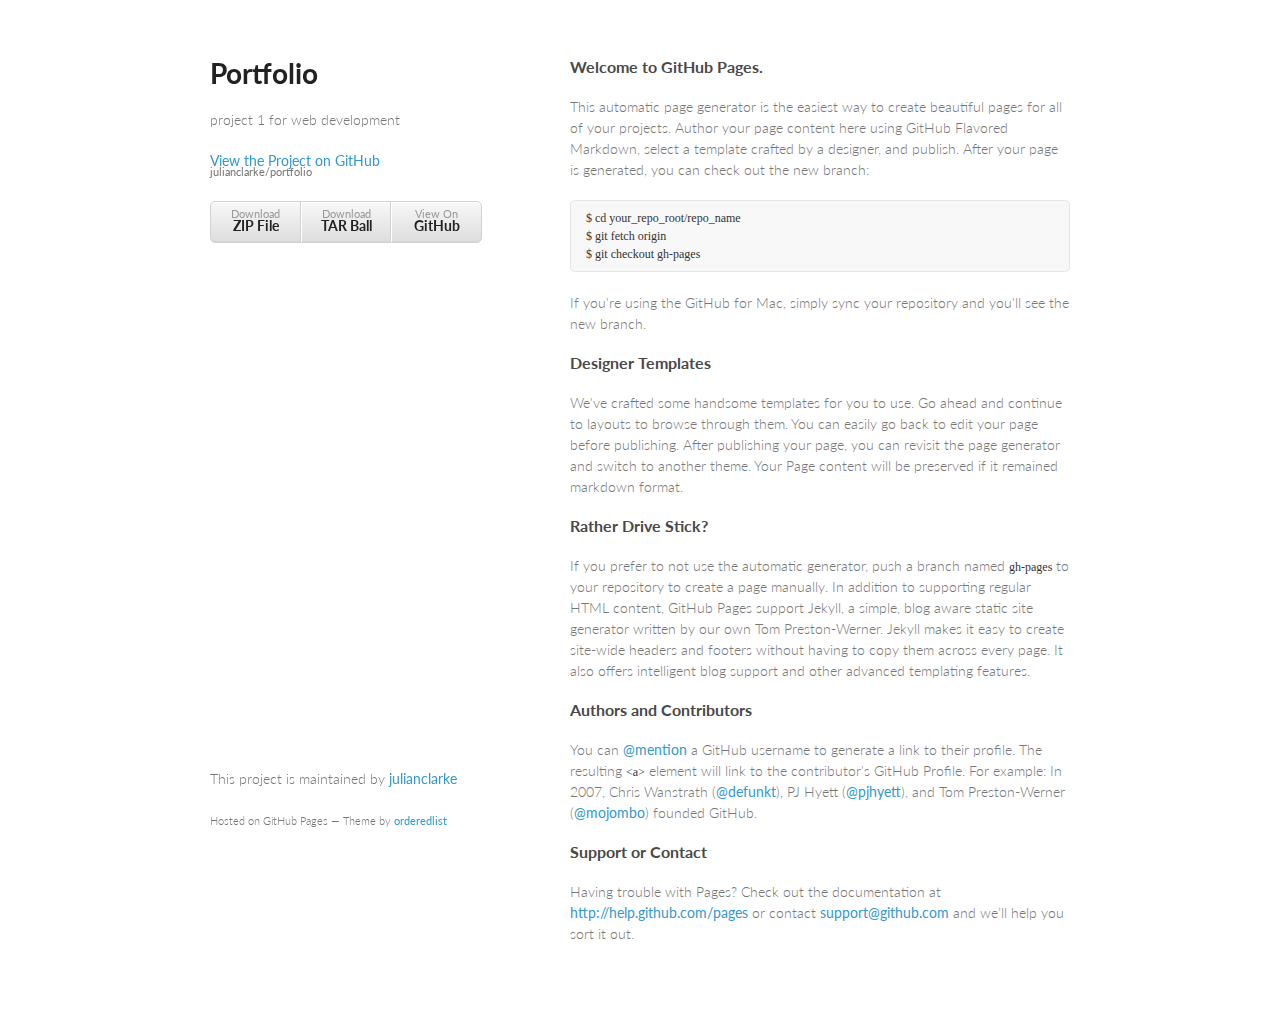
==== index.html @ d80bdd3e "Create gh-pages branch via GitHub" ====
<!doctype html>
<html>
  <head>
    <meta charset="utf-8">
    <meta http-equiv="X-UA-Compatible" content="chrome=1">
    <title>Portfolio by julianclarke</title>

    <link rel="stylesheet" href="stylesheets/styles.css">
    <link rel="stylesheet" href="stylesheets/pygment_trac.css">
    <meta name="viewport" content="width=device-width, initial-scale=1, user-scalable=no">
    <!--[if lt IE 9]>
    <script src="//html5shiv.googlecode.com/svn/trunk/html5.js"></script>
    <![endif]-->
  </head>
  <body>
    <div class="wrapper">
      <header>
        <h1>Portfolio</h1>
        <p>project 1 for web development</p>

        <p class="view"><a href="https://github.com/julianclarke/portfolio">View the Project on GitHub <small>julianclarke/portfolio</small></a></p>


        <ul>
          <li><a href="https://github.com/julianclarke/portfolio/zipball/master">Download <strong>ZIP File</strong></a></li>
          <li><a href="https://github.com/julianclarke/portfolio/tarball/master">Download <strong>TAR Ball</strong></a></li>
          <li><a href="https://github.com/julianclarke/portfolio">View On <strong>GitHub</strong></a></li>
        </ul>
      </header>
      <section>
        <h3>
<a name="welcome-to-github-pages" class="anchor" href="#welcome-to-github-pages"><span class="octicon octicon-link"></span></a>Welcome to GitHub Pages.</h3>

<p>This automatic page generator is the easiest way to create beautiful pages for all of your projects. Author your page content here using GitHub Flavored Markdown, select a template crafted by a designer, and publish. After your page is generated, you can check out the new branch:</p>

<pre><code>$ cd your_repo_root/repo_name
$ git fetch origin
$ git checkout gh-pages
</code></pre>

<p>If you're using the GitHub for Mac, simply sync your repository and you'll see the new branch.</p>

<h3>
<a name="designer-templates" class="anchor" href="#designer-templates"><span class="octicon octicon-link"></span></a>Designer Templates</h3>

<p>We've crafted some handsome templates for you to use. Go ahead and continue to layouts to browse through them. You can easily go back to edit your page before publishing. After publishing your page, you can revisit the page generator and switch to another theme. Your Page content will be preserved if it remained markdown format.</p>

<h3>
<a name="rather-drive-stick" class="anchor" href="#rather-drive-stick"><span class="octicon octicon-link"></span></a>Rather Drive Stick?</h3>

<p>If you prefer to not use the automatic generator, push a branch named <code>gh-pages</code> to your repository to create a page manually. In addition to supporting regular HTML content, GitHub Pages support Jekyll, a simple, blog aware static site generator written by our own Tom Preston-Werner. Jekyll makes it easy to create site-wide headers and footers without having to copy them across every page. It also offers intelligent blog support and other advanced templating features.</p>

<h3>
<a name="authors-and-contributors" class="anchor" href="#authors-and-contributors"><span class="octicon octicon-link"></span></a>Authors and Contributors</h3>

<p>You can <a href="https://github.com/blog/821" class="user-mention">@mention</a> a GitHub username to generate a link to their profile. The resulting <code>&lt;a&gt;</code> element will link to the contributor's GitHub Profile. For example: In 2007, Chris Wanstrath (<a href="https://github.com/defunkt" class="user-mention">@defunkt</a>), PJ Hyett (<a href="https://github.com/pjhyett" class="user-mention">@pjhyett</a>), and Tom Preston-Werner (<a href="https://github.com/mojombo" class="user-mention">@mojombo</a>) founded GitHub.</p>

<h3>
<a name="support-or-contact" class="anchor" href="#support-or-contact"><span class="octicon octicon-link"></span></a>Support or Contact</h3>

<p>Having trouble with Pages? Check out the documentation at <a href="http://help.github.com/pages">http://help.github.com/pages</a> or contact <a href="mailto:support@github.com">support@github.com</a> and we’ll help you sort it out.</p>
      </section>
      <footer>
        <p>This project is maintained by <a href="https://github.com/julianclarke">julianclarke</a></p>
        <p><small>Hosted on GitHub Pages &mdash; Theme by <a href="https://github.com/orderedlist">orderedlist</a></small></p>
      </footer>
    </div>
    <script src="javascripts/scale.fix.js"></script>
    
  </body>
</html>
---- stylesheets/styles.css ----
@import url(https://fonts.googleapis.com/css?family=Lato:300italic,700italic,300,700);

body {
  padding:50px;
  font:14px/1.5 Lato, "Helvetica Neue", Helvetica, Arial, sans-serif;
  color:#777;
  font-weight:300;
}

h1, h2, h3, h4, h5, h6 {
  color:#222;
  margin:0 0 20px;
}

p, ul, ol, table, pre, dl {
  margin:0 0 20px;
}

h1, h2, h3 {
  line-height:1.1;
}

h1 {
  font-size:28px;
}

h2 {
  color:#393939;
}

h3, h4, h5, h6 {
  color:#494949;
}

a {
  color:#39c;
  font-weight:400;
  text-decoration:none;
}

a small {
  font-size:11px;
  color:#777;
  margin-top:-0.6em;
  display:block;
}

.wrapper {
  width:860px;
  margin:0 auto;
}

blockquote {
  border-left:1px solid #e5e5e5;
  margin:0;
  padding:0 0 0 20px;
  font-style:italic;
}

code, pre {
  font-family:Monaco, Bitstream Vera Sans Mono, Lucida Console, Terminal;
  color:#333;
  font-size:12px;
}

pre {
  padding:8px 15px;
  background: #f8f8f8;  
  border-radius:5px;
  border:1px solid #e5e5e5;
  overflow-x: auto;
}

table {
  width:100%;
  border-collapse:collapse;
}

th, td {
  text-align:left;
  padding:5px 10px;
  border-bottom:1px solid #e5e5e5;
}

dt {
  color:#444;
  font-weight:700;
}

th {
  color:#444;
}

img {
  max-width:100%;
}

header {
  width:270px;
  float:left;
  position:fixed;
}

header ul {
  list-style:none;
  height:40px;
  
  padding:0;
  
  background: #eee;
  background: -moz-linear-gradient(top, #f8f8f8 0%, #dddddd 100%);
  background: -webkit-gradient(linear, left top, left bottom, color-stop(0%,#f8f8f8), color-stop(100%,#dddddd));
  background: -webkit-linear-gradient(top, #f8f8f8 0%,#dddddd 100%);
  background: -o-linear-gradient(top, #f8f8f8 0%,#dddddd 100%);
  background: -ms-linear-gradient(top, #f8f8f8 0%,#dddddd 100%);
  background: linear-gradient(top, #f8f8f8 0%,#dddddd 100%);
  
  border-radius:5px;
  border:1px solid #d2d2d2;
  box-shadow:inset #fff 0 1px 0, inset rgba(0,0,0,0.03) 0 -1px 0;
  width:270px;
}

header li {
  width:89px;
  float:left;
  border-right:1px solid #d2d2d2;
  height:40px;
}

header ul a {
  line-height:1;
  font-size:11px;
  color:#999;
  display:block;
  text-align:center;
  padding-top:6px;
  height:40px;
}

strong {
  color:#222;
  font-weight:700;
}

header ul li + li {
  width:88px;
  border-left:1px solid #fff;
}

header ul li + li + li {
  border-right:none;
  width:89px;
}

header ul a strong {
  font-size:14px;
  display:block;
  color:#222;
}

section {
  width:500px;
  float:right;
  padding-bottom:50px;
}

small {
  font-size:11px;
}

hr {
  border:0;
  background:#e5e5e5;
  height:1px;
  margin:0 0 20px;
}

footer {
  width:270px;
  float:left;
  position:fixed;
  bottom:50px;
}

@media print, screen and (max-width: 960px) {
  
  div.wrapper {
    width:auto;
    margin:0;
  }
  
  header, section, footer {
    float:none;
    position:static;
    width:auto;
  }
  
  header {
    padding-right:320px;
  }
  
  section {
    border:1px solid #e5e5e5;
    border-width:1px 0;
    padding:20px 0;
    margin:0 0 20px;
  }
  
  header a small {
    display:inline;
  }
  
  header ul {
    position:absolute;
    right:50px;
    top:52px;
  }
}

@media print, screen and (max-width: 720px) {
  body {
    word-wrap:break-word;
  }
  
  header {
    padding:0;
  }
  
  header ul, header p.view {
    position:static;
  }
  
  pre, code {
    word-wrap:normal;
  }
}

@media print, screen and (max-width: 480px) {
  body {
    padding:15px;
  }
  
  header ul {
    display:none;
  }
}

@media print {
  body {
    padding:0.4in;
    font-size:12pt;
    color:#444;
  }
}
---- stylesheets/pygment_trac.css ----
.highlight  { background: #ffffff; }
.highlight .c { color: #999988; font-style: italic } /* Comment */
.highlight .err { color: #a61717; background-color: #e3d2d2 } /* Error */
.highlight .k { font-weight: bold } /* Keyword */
.highlight .o { font-weight: bold } /* Operator */
.highlight .cm { color: #999988; font-style: italic } /* Comment.Multiline */
.highlight .cp { color: #999999; font-weight: bold } /* Comment.Preproc */
.highlight .c1 { color: #999988; font-style: italic } /* Comment.Single */
.highlight .cs { color: #999999; font-weight: bold; font-style: italic } /* Comment.Special */
.highlight .gd { color: #000000; background-color: #ffdddd } /* Generic.Deleted */
.highlight .gd .x { color: #000000; background-color: #ffaaaa } /* Generic.Deleted.Specific */
.highlight .ge { font-style: italic } /* Generic.Emph */
.highlight .gr { color: #aa0000 } /* Generic.Error */
.highlight .gh { color: #999999 } /* Generic.Heading */
.highlight .gi { color: #000000; background-color: #ddffdd } /* Generic.Inserted */
.highlight .gi .x { color: #000000; background-color: #aaffaa } /* Generic.Inserted.Specific */
.highlight .go { color: #888888 } /* Generic.Output */
.highlight .gp { color: #555555 } /* Generic.Prompt */
.highlight .gs { font-weight: bold } /* Generic.Strong */
.highlight .gu { color: #800080; font-weight: bold; } /* Generic.Subheading */
.highlight .gt { color: #aa0000 } /* Generic.Traceback */
.highlight .kc { font-weight: bold } /* Keyword.Constant */
.highlight .kd { font-weight: bold } /* Keyword.Declaration */
.highlight .kn { font-weight: bold } /* Keyword.Namespace */
.highlight .kp { font-weight: bold } /* Keyword.Pseudo */
.highlight .kr { font-weight: bold } /* Keyword.Reserved */
.highlight .kt { color: #445588; font-weight: bold } /* Keyword.Type */
.highlight .m { color: #009999 } /* Literal.Number */
.highlight .s { color: #d14 } /* Literal.String */
.highlight .na { color: #008080 } /* Name.Attribute */
.highlight .nb { color: #0086B3 } /* Name.Builtin */
.highlight .nc { color: #445588; font-weight: bold } /* Name.Class */
.highlight .no { color: #008080 } /* Name.Constant */
.highlight .ni { color: #800080 } /* Name.Entity */
.highlight .ne { color: #990000; font-weight: bold } /* Name.Exception */
.highlight .nf { color: #990000; font-weight: bold } /* Name.Function */
.highlight .nn { color: #555555 } /* Name.Namespace */
.highlight .nt { color: #000080 } /* Name.Tag */
.highlight .nv { color: #008080 } /* Name.Variable */
.highlight .ow { font-weight: bold } /* Operator.Word */
.highlight .w { color: #bbbbbb } /* Text.Whitespace */
.highlight .mf { color: #009999 } /* Literal.Number.Float */
.highlight .mh { color: #009999 } /* Literal.Number.Hex */
.highlight .mi { color: #009999 } /* Literal.Number.Integer */
.highlight .mo { color: #009999 } /* Literal.Number.Oct */
.highlight .sb { color: #d14 } /* Literal.String.Backtick */
.highlight .sc { color: #d14 } /* Literal.String.Char */
.highlight .sd { color: #d14 } /* Literal.String.Doc */
.highlight .s2 { color: #d14 } /* Literal.String.Double */
.highlight .se { color: #d14 } /* Literal.String.Escape */
.highlight .sh { color: #d14 } /* Literal.String.Heredoc */
.highlight .si { color: #d14 } /* Literal.String.Interpol */
.highlight .sx { color: #d14 } /* Literal.String.Other */
.highlight .sr { color: #009926 } /* Literal.String.Regex */
.highlight .s1 { color: #d14 } /* Literal.String.Single */
.highlight .ss { color: #990073 } /* Literal.String.Symbol */
.highlight .bp { color: #999999 } /* Name.Builtin.Pseudo */
.highlight .vc { color: #008080 } /* Name.Variable.Class */
.highlight .vg { color: #008080 } /* Name.Variable.Global */
.highlight .vi { color: #008080 } /* Name.Variable.Instance */
.highlight .il { color: #009999 } /* Literal.Number.Integer.Long */

.type-csharp .highlight .k { color: #0000FF }
.type-csharp .highlight .kt { color: #0000FF }
.type-csharp .highlight .nf { color: #000000; font-weight: normal }
.type-csharp .highlight .nc { color: #2B91AF }
.type-csharp .highlight .nn { color: #000000 }
.type-csharp .highlight .s { color: #A31515 }
.type-csharp .highlight .sc { color: #A31515 }
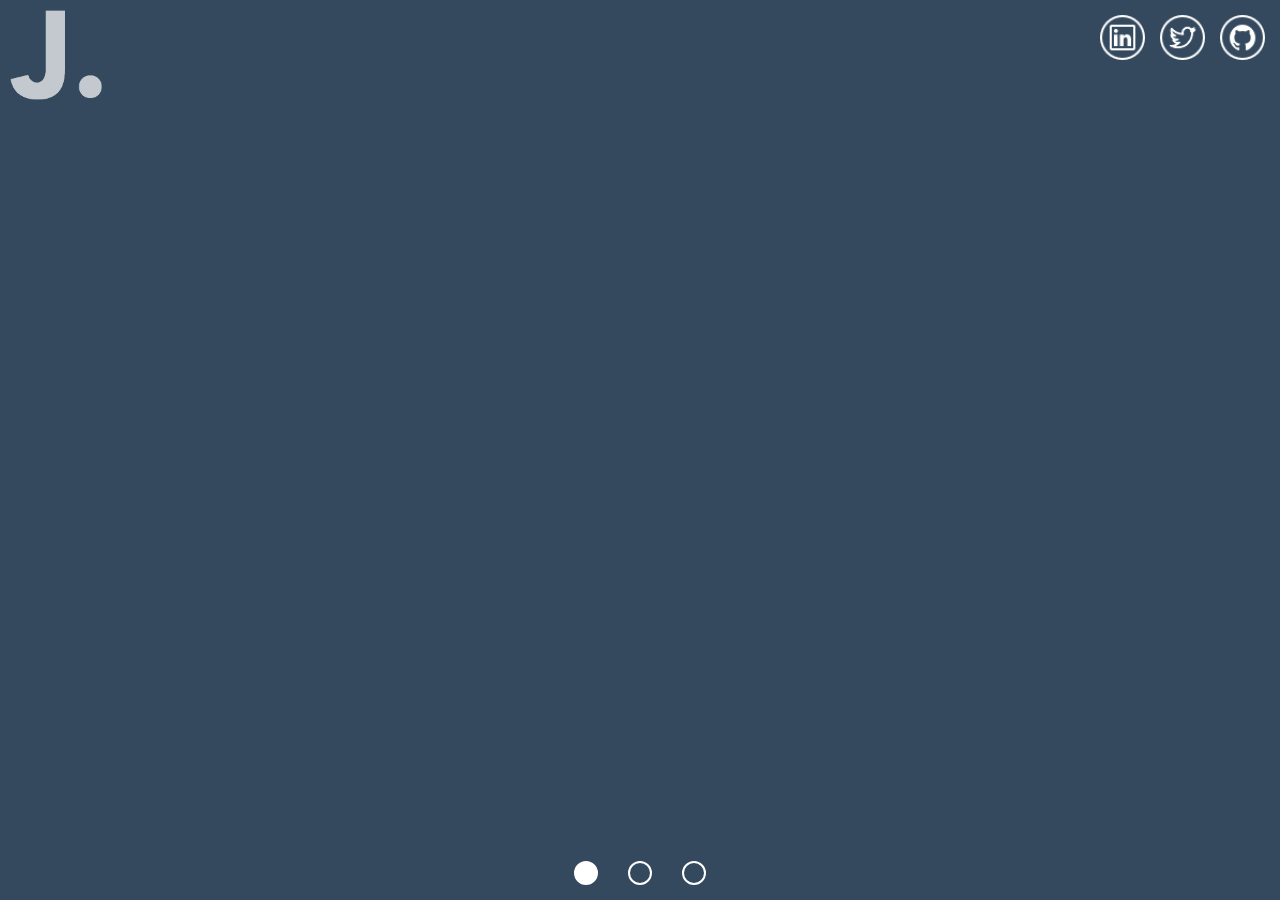
==== commit db2a2ba0: "chg slid to index" ====
--- a/index.html
+++ b/index.html
@@ -1,71 +1,150 @@
-<!doctype html>
+<!DOCTYPE html>
 <html>
-  <head>
-    <meta charset="utf-8">
-    <meta http-equiv="X-UA-Compatible" content="chrome=1">
-    <title>Portfolio by julianclarke</title>
+<head>
+  <meta charset="utf-8">
+  <title>Julian Clarke</title>
+  <link rel="stylesheet" href="css/superslides.css">
+    
+    <link href='http://fonts.googleapis.com/css?family=Lato:400,300,100,700,900' rel='stylesheet' type='text/css'>
+    
+    <!-- Credit given to https://github.com/nicinabox/superslides for the javascript slider -->
 
-    <link rel="stylesheet" href="stylesheets/styles.css">
-    <link rel="stylesheet" href="stylesheets/pygment_trac.css">
-    <meta name="viewport" content="width=device-width, initial-scale=1, user-scalable=no">
-    <!--[if lt IE 9]>
-    <script src="//html5shiv.googlecode.com/svn/trunk/html5.js"></script>
-    <![endif]-->
-  </head>
-  <body>
-    <div class="wrapper">
-      <header>
-        <h1>Portfolio</h1>
-        <p>project 1 for web development</p>
+    <style type="text/css">
 
-        <p class="view"><a href="https://github.com/julianclarke/portfolio">View the Project on GitHub <small>julianclarke/portfolio</small></a></p>
+        body {
+            font-family: 'Avenir',sans-serif;
+        }
 
+        .site-text {
+            color: #fff;
+            text-align: center;
+            box-shadow: 3px;
+        }
 
-        <ul>
-          <li><a href="https://github.com/julianclarke/portfolio/zipball/master">Download <strong>ZIP File</strong></a></li>
-          <li><a href="https://github.com/julianclarke/portfolio/tarball/master">Download <strong>TAR Ball</strong></a></li>
-          <li><a href="https://github.com/julianclarke/portfolio">View On <strong>GitHub</strong></a></li>
-        </ul>
-      </header>
-      <section>
-        <h3>
-<a name="welcome-to-github-pages" class="anchor" href="#welcome-to-github-pages"><span class="octicon octicon-link"></span></a>Welcome to GitHub Pages.</h3>
+        #img1, #img1-l {
+            position: absolute;
+            right: 15px;
+            top: 15px;
+            height: 45px;
+            width: 45px;
+            z-index: 1500;
+        }
 
-<p>This automatic page generator is the easiest way to create beautiful pages for all of your projects. Author your page content here using GitHub Flavored Markdown, select a template crafted by a designer, and publish. After your page is generated, you can check out the new branch:</p>
+        #img1 {
+            opacity: 0;
+        }
 
-<pre><code>$ cd your_repo_root/repo_name
-$ git fetch origin
-$ git checkout gh-pages
-</code></pre>
+        #img2, #img2-l {
+            position: absolute;
+            right: 75px;
+            top: 15px;
+            height: 45px;
+            width: 45px;
+            z-index: 1500;
+        }
 
-<p>If you're using the GitHub for Mac, simply sync your repository and you'll see the new branch.</p>
+        #img2 {
+            opacity: 0;
+        }
 
-<h3>
-<a name="designer-templates" class="anchor" href="#designer-templates"><span class="octicon octicon-link"></span></a>Designer Templates</h3>
+        #img3, #img3-l {
+            position: absolute;
+            right: 135px;
+            top: 15px;
+            height: 45px;
+            width: 45px;
+            z-index: 1500;
+        }
 
-<p>We've crafted some handsome templates for you to use. Go ahead and continue to layouts to browse through them. You can easily go back to edit your page before publishing. After publishing your page, you can revisit the page generator and switch to another theme. Your Page content will be preserved if it remained markdown format.</p>
+        #img3 {
+            opacity: 0;
+        }    </style>
+    
+</head>
+<body>
+    <div style="position: relative; left: 0; top: 0;">
+    <img src="images/logo.png" id="main-logo">
+    </div>
 
-<h3>
-<a name="rather-drive-stick" class="anchor" href="#rather-drive-stick"><span class="octicon octicon-link"></span></a>Rather Drive Stick?</h3>
+    <a href="http://github.com/julianclarke"><img src="images/git-white.png" id="img1-l"></a>
+    <a href="http://github.com/julianclarke"><img src="images/git-blue.png" id="img1"></a>
+   
+    <a href="http://twitter.com/julianpclarke"><img src="images/twitter-white.png" id="img2-l"></a>
+    <a href="http://twitter.com/julianpclarke"><img src="images/twitter-blue.png" id="img2"></a>
+   
+    <a href="http://linkedin.com/in/clarkejulian"><img src="images/li-white.png" id="img3-l"></a>
+    <a href="http://linkedin.com/in/clarkejulian"><img src="images/li-blue.png" id="img3"></a>
 
-<p>If you prefer to not use the automatic generator, push a branch named <code>gh-pages</code> to your repository to create a page manually. In addition to supporting regular HTML content, GitHub Pages support Jekyll, a simple, blog aware static site generator written by our own Tom Preston-Werner. Jekyll makes it easy to create site-wide headers and footers without having to copy them across every page. It also offers intelligent blog support and other advanced templating features.</p>
+  <div id="slides">
+  <ul class="slides-container">
+    <li>
+      <img src="images/splash.jpg" alt="">
+      <div class="container center">
+        <h1 style="font-weight:900; font-size:88px; text-shadow: 1px 1px 1px #000000" class="site-text">HELLO, I'M JULIAN.</h1>
+        <h2 style="font-weight: 500; font-size: 44px; text-shadow: 1px 1px 1px #000000" class="site-text">I am a marketing strategist, designer, data guy, athlete, and human. 
+</h2>
+      </div>
+    </li>
+    <li>
+      <img src="images/editwoshoes.jpg" alt="">
+      <div class="container center">
+        <h1 style="font-weight:900; font-size:88px; text-shadow: 1px 1px 1px #000000" class="site-text">SEE MY WORK.</h1>
+        <h2 style="font-weight: 400; font-size:44px; text-shadow: 1px 1px 1px #000000" class="site-text">I design everything in my life.</h2>
+      </div>
+    </li>
+    <li>
+      <img src="images/pitching.jpg" alt="">
+      <div class="container center">
+        <a href=mailto:julianpclarke@gmail.com style="font-weight:900; font-size:88px; text-shadow: 1px 1px 1px #000000" class="site-text">DROP ME A LINE.</a>
+        <h2 style="font-weight: 400; font-size: 44px; text-shadow: 1px 1px 1px #000000" class="site-text">I'd love to hear from you.</h2>
+      </div>
+    </li>
+  </ul>
 
-<h3>
-<a name="authors-and-contributors" class="anchor" href="#authors-and-contributors"><span class="octicon octicon-link"></span></a>Authors and Contributors</h3>
+    <nav class="slides-navigation">
+    <a href="#" class="next">
+    </a>
+      <a href="#" class="prev"></a>
+    </nav>
+  </div>
 
-<p>You can <a href="https://github.com/blog/821" class="user-mention">@mention</a> a GitHub username to generate a link to their profile. The resulting <code>&lt;a&gt;</code> element will link to the contributor's GitHub Profile. For example: In 2007, Chris Wanstrath (<a href="https://github.com/defunkt" class="user-mention">@defunkt</a>), PJ Hyett (<a href="https://github.com/pjhyett" class="user-mention">@pjhyett</a>), and Tom Preston-Werner (<a href="https://github.com/mojombo" class="user-mention">@mojombo</a>) founded GitHub.</p>
+  <script src="http://ajax.googleapis.com/ajax/libs/jquery/1.9.1/jquery.min.js"></script>
+  <script src="js/jquery.easing.1.3.js"></script>
+  <script src="js/jquery.animate-enhanced.min.js"></script>
+  <script src="js/jquery.superslides.js" type="text/javascript" charset="utf-8"></script>
+  <script>
+    $(function() {
+      $('#slides').superslides({
+        hashchange: true
+      });
+    });
 
-<h3>
-<a name="support-or-contact" class="anchor" href="#support-or-contact"><span class="octicon octicon-link"></span></a>Support or Contact</h3>
+    $(document).ready(function(){
+        $("#img1").hover( 
+            function() {
+                $(this).stop().animate({"opacity": "1"}, "medium");
+            },
+            function() {
+                $(this).stop().animate({"opacity": "0"}, "medium");
+        });
 
-<p>Having trouble with Pages? Check out the documentation at <a href="http://help.github.com/pages">http://help.github.com/pages</a> or contact <a href="mailto:support@github.com">support@github.com</a> and we’ll help you sort it out.</p>
-      </section>
-      <footer>
-        <p>This project is maintained by <a href="https://github.com/julianclarke">julianclarke</a></p>
-        <p><small>Hosted on GitHub Pages &mdash; Theme by <a href="https://github.com/orderedlist">orderedlist</a></small></p>
-      </footer>
-    </div>
-    <script src="javascripts/scale.fix.js"></script>
-    
-  </body>
+        $("#img2").hover( 
+            function() {
+                $(this).stop().animate({"opacity": "1"}, "medium");
+            },
+            function() {
+                $(this).stop().animate({"opacity": "0"}, "medium");
+        });
+
+        $("#img3").hover( 
+            function() {
+                $(this).stop().animate({"opacity": "1"}, "medium");
+            },
+            function() {
+                $(this).stop().animate({"opacity": "0"}, "medium");
+        });
+    });
+</script>    
+  </script>
+</body>
 </html>--- a/css/superslides.css
+++ b/css/superslides.css
@@ -0,0 +1,102 @@
+#slides {
+  position: relative;
+}
+#slides .slides-container {
+  display: none;
+}
+#slides .scrollable {
+  *zoom: 1;
+  position: relative;
+  top: 0;
+  left: 0;
+  overflow-y: auto;
+  -webkit-overflow-scrolling: touch;
+  height: 100%;
+}
+#slides .scrollable:after {
+  content: "";
+  display: table;
+  clear: both;
+}
+
+.slides-navigation {
+  margin: 0 auto;
+  position: absolute;
+  z-index: 3;
+  top: 46%;
+  width: 100%;
+}
+.slides-navigation a {
+  position: absolute;
+  display: block;
+}
+.slides-navigation a.prev {
+  left: 10px;
+}
+.slides-navigation a.next {
+  right: 10px;
+}
+
+.slides-pagination {
+  position: absolute;
+  z-index: 3;
+  bottom: 0;
+  text-align: center;
+  width: 100%;
+}
+.slides-pagination a {
+  border: 2px solid #fff;
+  border-radius: 15px;
+  width: 20px;
+  height: 20px;
+  display: -moz-inline-stack;
+  display: inline-block;
+  vertical-align: middle;
+  *vertical-align: auto;
+  zoom: 1;
+  *display: inline;
+  margin: 15px;
+  overflow: hidden;
+  text-indent: -100%;
+}
+.slides-pagination a.current {
+  background: #fff;
+}
+
+
+#main-logo {
+position: absolute;
+left: 10px;
+top: 10px;
+z-index: 1000;
+height: 90px;
+    
+}
+    
+
+.center {
+    position: absolute;
+    width: 100%;
+    top: 30%;
+    z-index: 1000;
+    text-align: center;
+}
+
+.right {
+  position: absolute;
+  width: 140%;
+  top: 33%;
+  z-index: 1000;
+  text-align: right;
+}
+
+.left {
+  position: absolute;
+  width: 60%;
+  top: 33%;
+  z-index: 1000;
+  text-align: left;
+}
+body {
+  background-color: #34495e;
+}